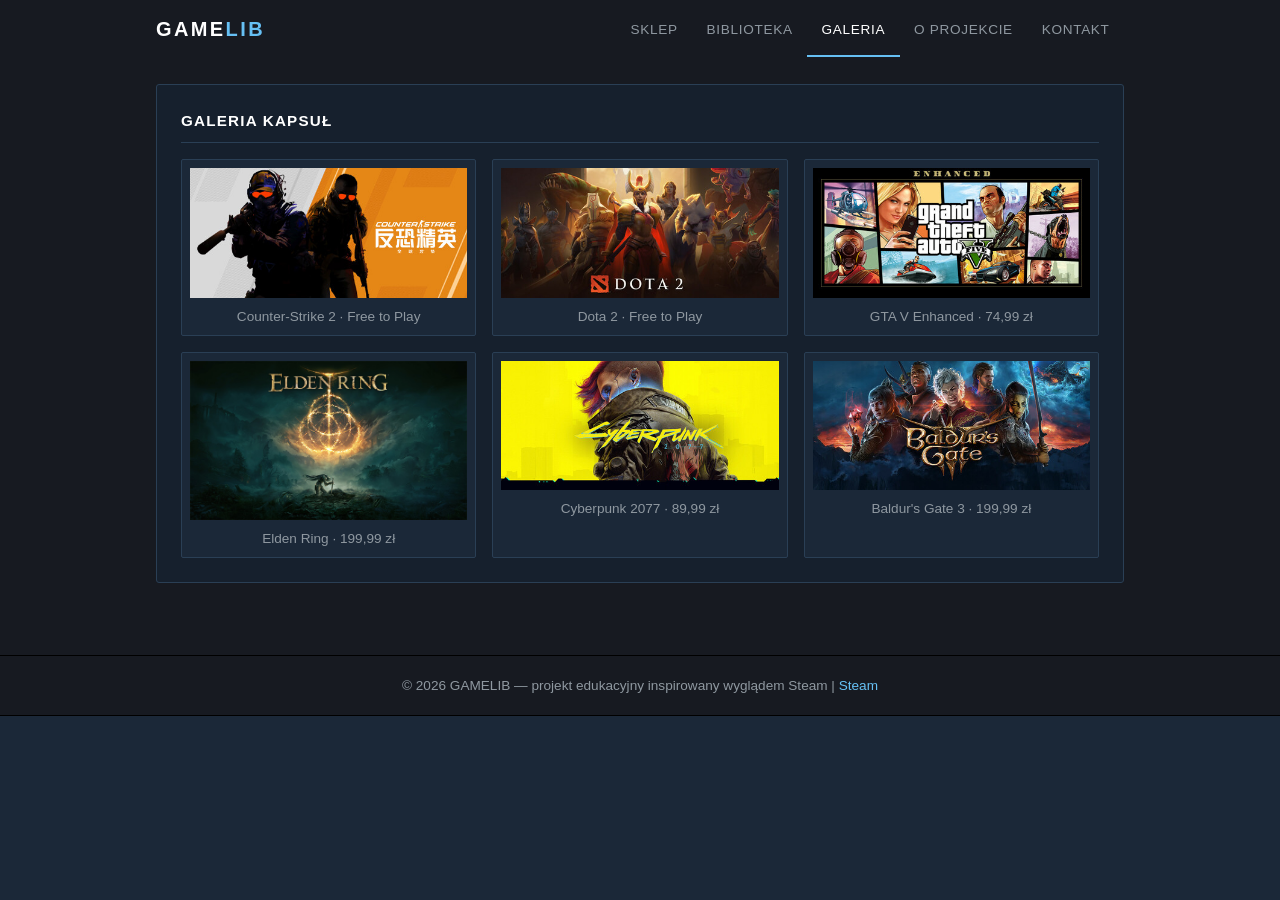
==== galeria.html @ ce31d675 "Add files via upload" ====
<!DOCTYPE html>
<html lang="pl">
<head>
    <meta charset="UTF-8">
    <meta name="viewport" content="width=device-width, initial-scale=1.0">
    <meta name="description" content="Minimalistyczna biblioteka gier w stylu Steam">
    <title>Galeria — GAMELIB</title>
    <link rel="stylesheet" href="style.css">
</head>
<body>
    <header class="topbar"><div class="inner">
        <div class="logo">GAME<span>LIB</span></div>
        <nav><ul><li><a href="index.html">Sklep</a></li><li><a href="oferta.html">Biblioteka</a></li><li><a href="galeria.html" class="active">Galeria</a></li><li><a href="o-nas.html">O projekcie</a></li><li><a href="kontakt.html">Kontakt</a></li></ul></nav>
    </div></div>
    <main>
        <section class="panel">
            <h2>Galeria kapsuł</h2>
            <div class="gallery-grid">
                <figure>
                    <a href="https://store.steampowered.com/app/730/" target="_blank" rel="noopener">
                        <img src="img/cs2.png" alt="Kapsuła gry Counter-Strike 2">
                        <figcaption>Counter-Strike 2 · Free to Play</figcaption>
                    </a>
                </figure>
                <figure>
                    <a href="https://store.steampowered.com/app/570/" target="_blank" rel="noopener">
                        <img src="img/dota2.png" alt="Kapsuła gry Dota 2">
                        <figcaption>Dota 2 · Free to Play</figcaption>
                    </a>
                </figure>
                <figure>
                    <a href="https://store.steampowered.com/app/3240220/" target="_blank" rel="noopener">
                        <img src="img/gta5.png" alt="Kapsuła gry GTA V Enhanced">
                        <figcaption>GTA V Enhanced · 74,99 zł</figcaption>
                    </a>
                </figure>
                <figure>
                    <a href="https://store.steampowered.com/app/1245620/" target="_blank" rel="noopener">
                        <img src="img/eldenring.png" alt="Kapsuła gry Elden Ring">
                        <figcaption>Elden Ring · 199,99 zł</figcaption>
                    </a>
                </figure>
                <figure>
                    <a href="https://store.steampowered.com/app/1091500/" target="_blank" rel="noopener">
                        <img src="img/cyberpunk.png" alt="Kapsuła gry Cyberpunk 2077">
                        <figcaption>Cyberpunk 2077 · 89,99 zł</figcaption>
                    </a>
                </figure>
                <figure>
                    <a href="https://store.steampowered.com/app/1086940/" target="_blank" rel="noopener">
                        <img src="img/bg3.png" alt="Kapsuła gry Baldur's Gate 3">
                        <figcaption>Baldur's Gate 3 · 199,99 zł</figcaption>
                    </a>
                </figure>
            </div>
        </section>
    </main>
    <footer>&copy; 2026 GAMELIB — projekt edukacyjny inspirowany wyglądem Steam | <a href="https://store.steampowered.com/" target="_blank" rel="noopener">Steam</a></footer>
</body>
</html>
---- style.css ----
* { margin: 0; padding: 0; box-sizing: border-box; }

:root {
    --bg:      #1b2838;
    --top:     #171a21;
    --panel:   #16202d;
    --line:    #2a3f55;
    --text:    #c7d5e0;
    --muted:   #8f98a0;
    --accent:  #66c0f4;
    --green:   #5c7e10;
    --disc-bg: #4c6b22;
    --disc-fg: #beee11;
}

body {
    font-family: Arial, Helvetica, sans-serif;
    background: var(--bg);
    color: var(--text);
    line-height: 1.55;
    min-height: 100vh;
    display: flex;
    flex-direction: column;
}

a { color: var(--accent); text-decoration: none; transition: color .2s ease; }
a:hover { color: #fff; }
img { max-width: 100%; display: block; }

/* ---------- Pasek górny ---------- */
.topbar { background: var(--top); border-bottom: 1px solid #000; }
.topbar .inner {
    max-width: 1000px; margin: 0 auto; padding: 0 1rem;
    display: flex; align-items: center; justify-content: space-between; flex-wrap: wrap;
}
.logo { font-size: 1.25rem; font-weight: 700; letter-spacing: .12em; color: #fff; padding: .9rem 0; }
.logo span { color: var(--accent); }
nav ul { display: flex; list-style: none; flex-wrap: wrap; }
nav a {
    display: block; padding: 1.05rem .9rem;
    color: var(--muted); font-size: .85rem; text-transform: uppercase; letter-spacing: .05em;
    transition: color .2s ease, box-shadow .2s ease;
}
nav a:hover { color: #fff; }
nav a.active { color: #fff; box-shadow: inset 0 -2px 0 var(--accent); }

main { flex: 1; width: 100%; max-width: 1000px; margin: 0 auto; padding: 1.5rem 1rem 3rem; }

.panel { background: var(--panel); border: 1px solid var(--line); border-radius: 3px; padding: 1.5rem; margin-bottom: 1.5rem; }
.panel h2 { font-size: .95rem; text-transform: uppercase; letter-spacing: .08em; color: #fff; margin-bottom: 1rem; padding-bottom: .6rem; border-bottom: 1px solid var(--line); }
.panel p { margin-bottom: .9rem; }
.panel p:last-child { margin-bottom: 0; }
.muted { color: var(--muted); }
.center { text-align: center; }

.btn {
    display: inline-block; padding: .55rem 1.4rem; border: 0; border-radius: 2px; cursor: pointer;
    font: inherit; font-size: .95rem; color: #fff; background: var(--green);
    transition: background-color .2s ease, transform .2s ease;
}
.btn:hover { background: #6f9715; color: #fff; transform: translateY(-1px); }
.btn.blue { background: #2f89bc; }
.btn.blue:hover { background: #3a9ad2; }

.featured { display: grid; grid-template-columns: 1.4fr 1fr; gap: 1.5rem; align-items: center; }
.featured img { width: 100%; border-radius: 2px; }
.featured h3 { color: #fff; font-size: 1.4rem; margin-bottom: .5rem; }

.stats { display: grid; grid-template-columns: repeat(4, 1fr); gap: 1rem; }
.stat { background: var(--bg); border: 1px solid var(--line); padding: 1rem; text-align: center; border-radius: 2px; }
.stat b { display: block; font-size: 1.5rem; color: #fff; font-weight: 400; }
.stat span { font-size: .8rem; color: var(--muted); text-transform: uppercase; letter-spacing: .05em; }

.table-wrap { overflow-x: auto; }
table { width: 100%; border-collapse: collapse; }
caption { text-align: left; color: var(--muted); font-size: .85rem; padding-bottom: .6rem; }
th, td { padding: .6rem .8rem; text-align: left; border-bottom: 1px solid var(--line); vertical-align: middle; }
thead th { background: var(--top); color: var(--muted); font-size: .8rem; text-transform: uppercase; letter-spacing: .05em; }
td img { width: 150px; border-radius: 2px; }
tbody tr { transition: background-color .2s ease; }
tbody tr:hover { background: #22364b; }
.discount { background: var(--disc-bg); color: var(--disc-fg); font-size: 1.05rem; padding: .15rem .45rem; border-radius: 2px; display: inline-block; }

.gallery-grid { display: grid; grid-template-columns: repeat(3, 1fr); gap: 1rem; }
.gallery-grid figure { background: var(--bg); border: 1px solid var(--line); padding: .5rem; border-radius: 2px; transition: border-color .2s ease, transform .2s ease; }
.gallery-grid figure:hover { border-color: var(--accent); transform: translateY(-3px); }
.gallery-grid figcaption { padding-top: .5rem; font-size: .85rem; color: var(--muted); text-align: center; }

.list { list-style: none; }
.list li { padding: .4rem 0 .4rem 1.2rem; position: relative; }
.list li::before { content: "›"; position: absolute; left: 0; color: var(--accent); }

form label { display: block; margin: .9rem 0 .3rem; font-size: .8rem; text-transform: uppercase; letter-spacing: .05em; color: var(--muted); }
form input, form textarea {
    width: 100%; padding: .6rem .8rem; background: #316282; background: #0f1721;
    border: 1px solid var(--line); border-radius: 2px; color: var(--text); font: inherit;
    transition: border-color .2s ease;
}
form input:focus, form textarea:focus { outline: none; border-color: var(--accent); }
form .btn { margin-top: 1.2rem; }

footer { background: var(--top); color: var(--muted); text-align: center; padding: 1.2rem 1rem; font-size: .85rem; border-top: 1px solid #000; }

@media (max-width: 800px) {
    .featured { grid-template-columns: 1fr; }
    .stats { grid-template-columns: repeat(2, 1fr); }
    .gallery-grid { grid-template-columns: repeat(2, 1fr); }
    td img { width: 100px; }
}
@media (max-width: 480px) {
    .gallery-grid { grid-template-columns: 1fr; }
    nav a { padding: .8rem .6rem; }
}
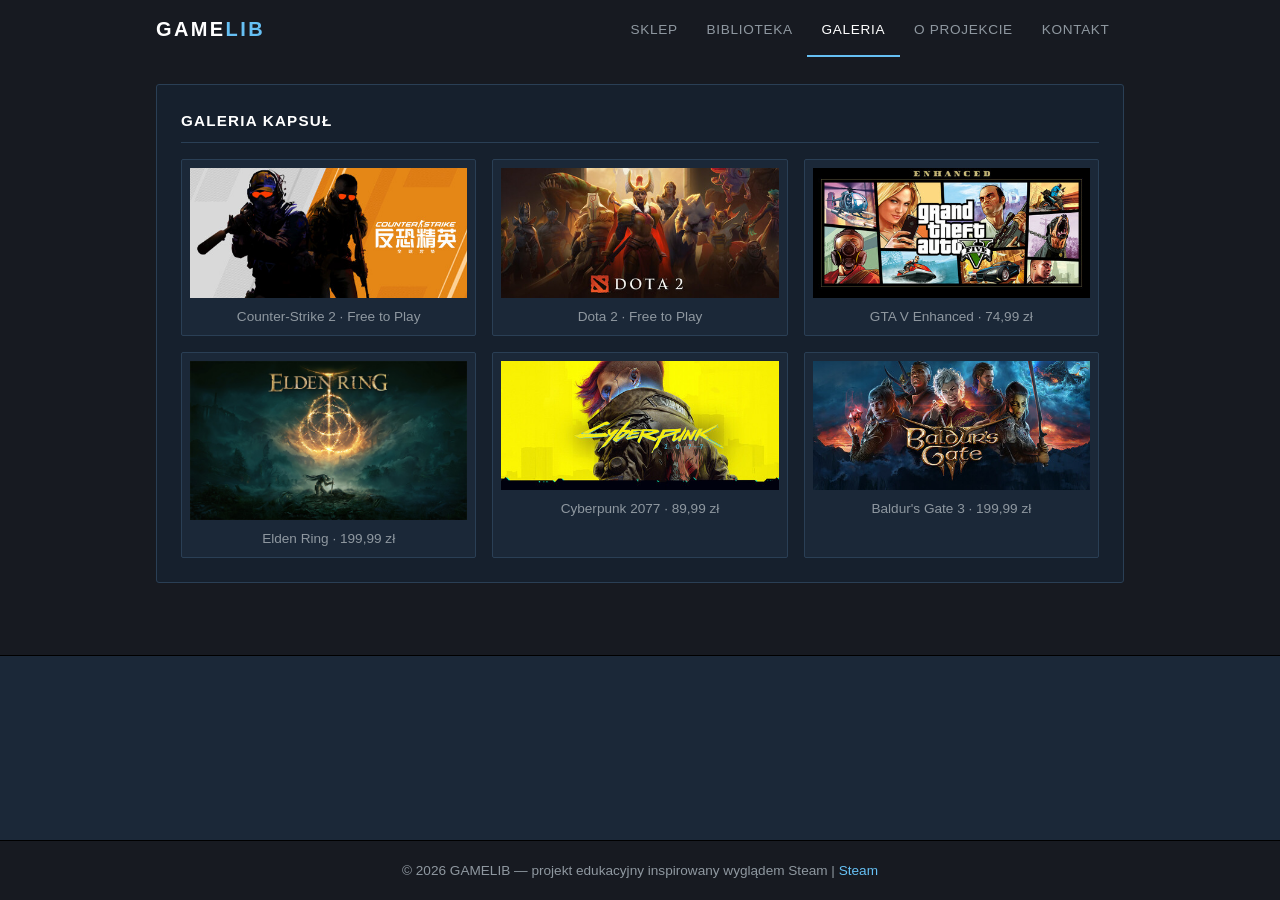
==== commit cff963de: "Update image paths for game capsules" ====
--- a/galeria.html
+++ b/galeria.html
@@ -18,37 +18,37 @@
             <div class="gallery-grid">
                 <figure>
                     <a href="https://store.steampowered.com/app/730/" target="_blank" rel="noopener">
-                        <img src="img/cs2.png" alt="Kapsuła gry Counter-Strike 2">
+                        <img src="cs2.png" alt="Kapsuła gry Counter-Strike 2">
                         <figcaption>Counter-Strike 2 · Free to Play</figcaption>
                     </a>
                 </figure>
                 <figure>
                     <a href="https://store.steampowered.com/app/570/" target="_blank" rel="noopener">
-                        <img src="img/dota2.png" alt="Kapsuła gry Dota 2">
+                        <img src="dota2.png" alt="Kapsuła gry Dota 2">
                         <figcaption>Dota 2 · Free to Play</figcaption>
                     </a>
                 </figure>
                 <figure>
                     <a href="https://store.steampowered.com/app/3240220/" target="_blank" rel="noopener">
-                        <img src="img/gta5.png" alt="Kapsuła gry GTA V Enhanced">
+                        <img src="gta5.png" alt="Kapsuła gry GTA V Enhanced">
                         <figcaption>GTA V Enhanced · 74,99 zł</figcaption>
                     </a>
                 </figure>
                 <figure>
                     <a href="https://store.steampowered.com/app/1245620/" target="_blank" rel="noopener">
-                        <img src="img/eldenring.png" alt="Kapsuła gry Elden Ring">
+                        <img src="eldenring.png" alt="Kapsuła gry Elden Ring">
                         <figcaption>Elden Ring · 199,99 zł</figcaption>
                     </a>
                 </figure>
                 <figure>
                     <a href="https://store.steampowered.com/app/1091500/" target="_blank" rel="noopener">
-                        <img src="img/cyberpunk.png" alt="Kapsuła gry Cyberpunk 2077">
+                        <img src="cyberpunk.png" alt="Kapsuła gry Cyberpunk 2077">
                         <figcaption>Cyberpunk 2077 · 89,99 zł</figcaption>
                     </a>
                 </figure>
                 <figure>
                     <a href="https://store.steampowered.com/app/1086940/" target="_blank" rel="noopener">
-                        <img src="img/bg3.png" alt="Kapsuła gry Baldur's Gate 3">
+                        <img src="bg3.png" alt="Kapsuła gry Baldur's Gate 3">
                         <figcaption>Baldur's Gate 3 · 199,99 zł</figcaption>
                     </a>
                 </figure>
--- a/style.css
+++ b/style.css
@@ -1,5 +1,5 @@
 * { margin: 0; padding: 0; box-sizing: border-box; }
-
+ 
 :root {
     --bg:      #1b2838;
     --top:     #171a21;
@@ -12,22 +12,22 @@
     --disc-bg: #4c6b22;
     --disc-fg: #beee11;
 }
-
+ 
 body {
     font-family: Arial, Helvetica, sans-serif;
     background: var(--bg);
     color: var(--text);
     line-height: 1.55;
     min-height: 100vh;
+    padding-bottom: 3.5rem;
     display: flex;
     flex-direction: column;
 }
-
+ 
 a { color: var(--accent); text-decoration: none; transition: color .2s ease; }
 a:hover { color: #fff; }
 img { max-width: 100%; display: block; }
-
-/* ---------- Pasek górny ---------- */
+ 
 .topbar { background: var(--top); border-bottom: 1px solid #000; }
 .topbar .inner {
     max-width: 1000px; margin: 0 auto; padding: 0 1rem;
@@ -43,16 +43,16 @@
 }
 nav a:hover { color: #fff; }
 nav a.active { color: #fff; box-shadow: inset 0 -2px 0 var(--accent); }
-
+ 
 main { flex: 1; width: 100%; max-width: 1000px; margin: 0 auto; padding: 1.5rem 1rem 3rem; }
-
+ 
 .panel { background: var(--panel); border: 1px solid var(--line); border-radius: 3px; padding: 1.5rem; margin-bottom: 1.5rem; }
 .panel h2 { font-size: .95rem; text-transform: uppercase; letter-spacing: .08em; color: #fff; margin-bottom: 1rem; padding-bottom: .6rem; border-bottom: 1px solid var(--line); }
 .panel p { margin-bottom: .9rem; }
 .panel p:last-child { margin-bottom: 0; }
 .muted { color: var(--muted); }
 .center { text-align: center; }
-
+ 
 .btn {
     display: inline-block; padding: .55rem 1.4rem; border: 0; border-radius: 2px; cursor: pointer;
     font: inherit; font-size: .95rem; color: #fff; background: var(--green);
@@ -61,16 +61,16 @@
 .btn:hover { background: #6f9715; color: #fff; transform: translateY(-1px); }
 .btn.blue { background: #2f89bc; }
 .btn.blue:hover { background: #3a9ad2; }
-
+ 
 .featured { display: grid; grid-template-columns: 1.4fr 1fr; gap: 1.5rem; align-items: center; }
 .featured img { width: 100%; border-radius: 2px; }
 .featured h3 { color: #fff; font-size: 1.4rem; margin-bottom: .5rem; }
-
+ 
 .stats { display: grid; grid-template-columns: repeat(4, 1fr); gap: 1rem; }
 .stat { background: var(--bg); border: 1px solid var(--line); padding: 1rem; text-align: center; border-radius: 2px; }
 .stat b { display: block; font-size: 1.5rem; color: #fff; font-weight: 400; }
 .stat span { font-size: .8rem; color: var(--muted); text-transform: uppercase; letter-spacing: .05em; }
-
+ 
 .table-wrap { overflow-x: auto; }
 table { width: 100%; border-collapse: collapse; }
 caption { text-align: left; color: var(--muted); font-size: .85rem; padding-bottom: .6rem; }
@@ -80,16 +80,16 @@
 tbody tr { transition: background-color .2s ease; }
 tbody tr:hover { background: #22364b; }
 .discount { background: var(--disc-bg); color: var(--disc-fg); font-size: 1.05rem; padding: .15rem .45rem; border-radius: 2px; display: inline-block; }
-
+ 
 .gallery-grid { display: grid; grid-template-columns: repeat(3, 1fr); gap: 1rem; }
 .gallery-grid figure { background: var(--bg); border: 1px solid var(--line); padding: .5rem; border-radius: 2px; transition: border-color .2s ease, transform .2s ease; }
 .gallery-grid figure:hover { border-color: var(--accent); transform: translateY(-3px); }
 .gallery-grid figcaption { padding-top: .5rem; font-size: .85rem; color: var(--muted); text-align: center; }
-
+ 
 .list { list-style: none; }
 .list li { padding: .4rem 0 .4rem 1.2rem; position: relative; }
 .list li::before { content: "›"; position: absolute; left: 0; color: var(--accent); }
-
+ 
 form label { display: block; margin: .9rem 0 .3rem; font-size: .8rem; text-transform: uppercase; letter-spacing: .05em; color: var(--muted); }
 form input, form textarea {
     width: 100%; padding: .6rem .8rem; background: #316282; background: #0f1721;
@@ -98,9 +98,9 @@
 }
 form input:focus, form textarea:focus { outline: none; border-color: var(--accent); }
 form .btn { margin-top: 1.2rem; }
-
-footer { background: var(--top); color: var(--muted); text-align: center; padding: 1.2rem 1rem; font-size: .85rem; border-top: 1px solid #000; }
-
+ 
+footer { position: fixed; left: 0; right: 0; bottom: 0; z-index: 50; background: var(--top); color: var(--muted); text-align: center; padding: 1.2rem 1rem; font-size: .85rem; border-top: 1px solid #000; }
+ 
 @media (max-width: 800px) {
     .featured { grid-template-columns: 1fr; }
     .stats { grid-template-columns: repeat(2, 1fr); }
